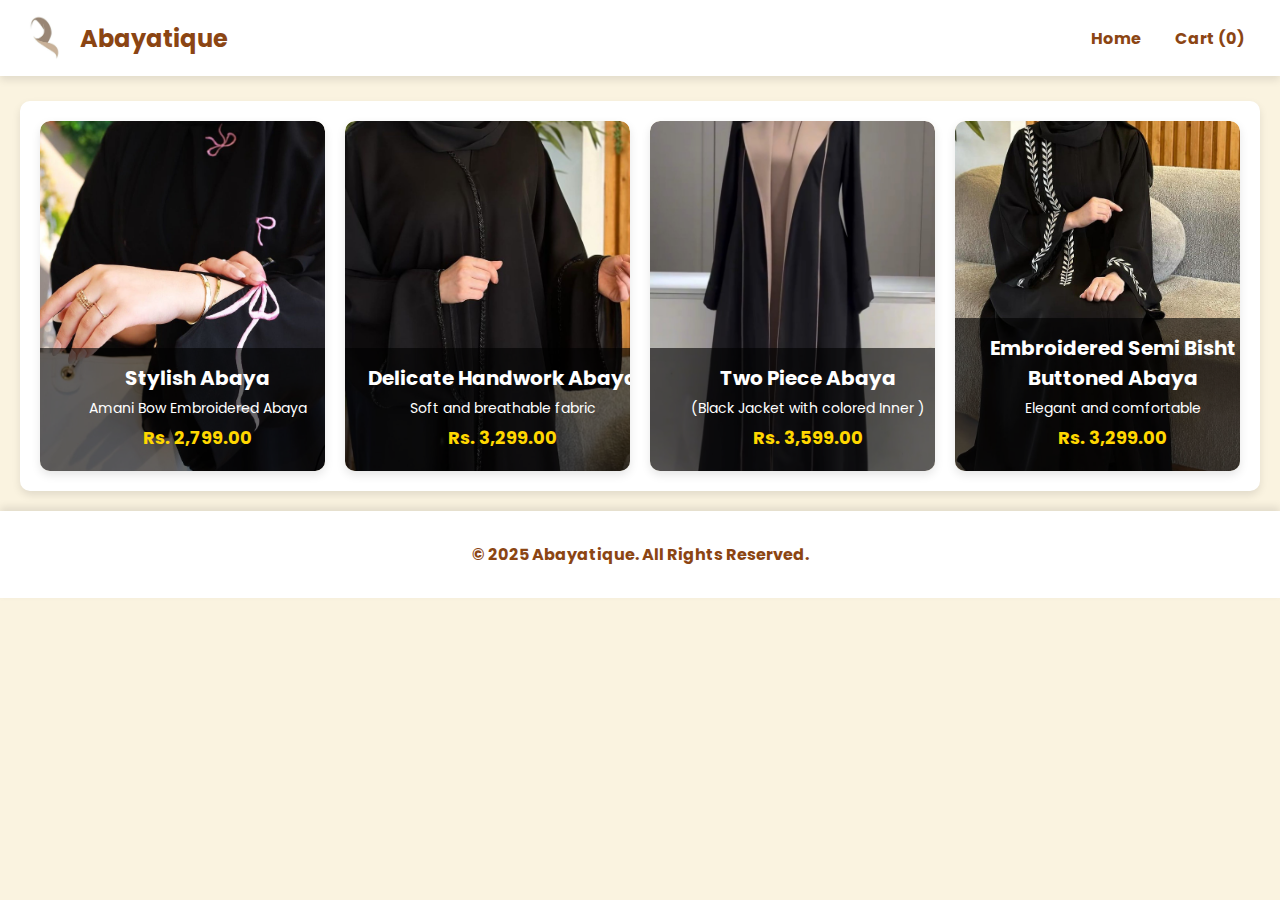
==== index.html @ a1c6fb62 "Update and rename Index.html to index.html" ====
<!DOCTYPE html>
<html lang="en">
<head>
    <meta charset="UTF-8">
    <meta name="viewport" content="width=device-width, initial-scale=1.0">
    <title>Abayatique - Online Clothing Store</title>
    <link href="https://fonts.googleapis.com/css2?family=Poppins:wght@300;400;600&display=swap" rel="stylesheet">
    <style>
        /* General Styles */
        body {
            font-family: 'Poppins', sans-serif;
            margin: 0;
            padding: 0;
            background-color: #FAF3E0; /* Soft cream background */
            color: #333;
        }

        /* Header */
        header {
            background-color: #fff;
            color: #8B4513;
            padding: 15px 20px;
            display: flex;
            align-items: center;
            justify-content: space-between;
            box-shadow: 0 4px 8px rgba(0, 0, 0, 0.1);
        }

        /* Logo */
        .logo-container {
            display: flex;
            align-items: center;
        }

        .logo {
            width: 50px; /* Adjust logo size */
            height: auto;
            margin-right: 10px;
        }

        .site-name {
            font-size: 24px;
            font-weight: bold;
            color: #8B4513;
        }

        /* Navbar */
        nav a {
            color: #8B4513;
            text-decoration: none;
            margin: 0 15px;
            font-weight: bold;
        }

        nav a:hover {
            text-decoration: underline;
        }

        /* Product Grid */
        .container {
            display: grid;
            grid-template-columns: repeat(auto-fit, minmax(250px, 1fr));
            gap: 20px;
            padding: 20px;
            max-width: 1200px;
            margin: auto;
            background: #fff;
            border-radius: 10px;
            box-shadow: 0 4px 8px rgba(0, 0, 0, 0.1);
        }

        /* Product Card */
        .product-card {
            position: relative;
            width: 100%;
            height: 350px;
            overflow: hidden;
            border-radius: 10px;
            box-shadow: 0 4px 10px rgba(0, 0, 0, 0.1);
            transition: transform 0.3s ease-in-out;
            background: #FFF8E1; /* Light cream for elegance */
        }

        .product-card:hover {
            transform: scale(1.05);
        }

        /* Clickable Card */
        .product-card a {
            display: block;
            width: 100%;
            height: 100%;
            text-decoration: none;
            color: inherit;
            position: relative;
        }

        /* Product Image */
        .product-card img {
            width: 100%;
            height: 100%;
            object-fit: cover;
            border-radius: 10px;
        }

        /* Product Info Overlay */
        .product-info {
            position: absolute;
            bottom: 0;
            left: 0;
            width: 100%;
            padding: 15px;
            background: rgba(0, 0, 0, 0.6);
            color: white;
            text-align: center;
            font-size: 16px;
        }

        .product-info h2 {
            margin: 0;
            font-size: 20px;
        }

        .product-info p {
            margin: 5px 0;
            font-size: 14px;
        }

        .product-info .price {
            font-size: 18px;
            font-weight: bold;
            color: #FFD700;
        }

        /* Footer */
        footer {
            text-align: center;
            padding: 15px;
            background: #fff;
            color: #8B4513;
            margin-top: 20px;
            font-weight: bold;
            box-shadow: 0 -4px 8px rgba(0, 0, 0, 0.1);
        }
    </style>
</head>
<body>
    <!-- Header -->
    <header>
        <div class="logo-container">
            <img src="logo.png" alt="Abayatique Logo" class="logo">
            <span class="site-name">Abayatique</span>
        </div>
        <nav>
            <a href="index.html">Home</a>
            <a href="cart.html">Cart (<span id="cart-count">0</span>)</a>
        </nav>
    </header>

    <br>
    <!-- Product Grid -->
    <div class="container">
        <!-- Product 1 -->
        <div class="product-card">
            <a href="product1.html">
                <img src="1.png" alt="Product 1">
                <div class="product-info">
                    <h2>Stylish Abaya</h2>
                    <p>Amani Bow Embroidered Abaya</p>
                    <p class="price">Rs. 2,799.00</p>
                </div>
            </a>
        </div>

        <!-- Product 2 -->
        <div class="product-card">
            <a href="product2.html">
                <img src="2.png" alt="Product 2">
                <div class="product-info">
                    <h2>Delicate Handwork Abaya</h2>
                    <p>Soft and breathable fabric</p>
                    <p class="price">Rs. 3,299.00</p>
                </div>
            </a>
        </div>

        <!-- Product 3 -->
        <div class="product-card">
            <a href="product3.html">
                <img src="3.png" alt="Product 3">
                <div class="product-info">
                    <h2>Two Piece Abaya</h2>
                    <p>(Black  Jacket with colored Inner )</p>
                    <p class="price">Rs. 3,599.00</p>
                </div>
            </a>
        </div>

        <!-- Product 4 -->
        <div class="product-card">
            <a href="product4.html">
                <img src="4.png" alt="Product 4">
                <div class="product-info">
                    <h2>Embroidered Semi Bisht Buttoned Abaya</h2>
                    <p>Elegant and comfortable</p>
                    <p class="price">Rs. 3,299.00</p>
                </div>
            </a>
        </div>
    </div>

    <!-- Footer -->
    <footer>
        <p>&copy; 2025 Abayatique. All Rights Reserved.</p>
    </footer>

    <script src="script.js"></script>
</body>
</html>
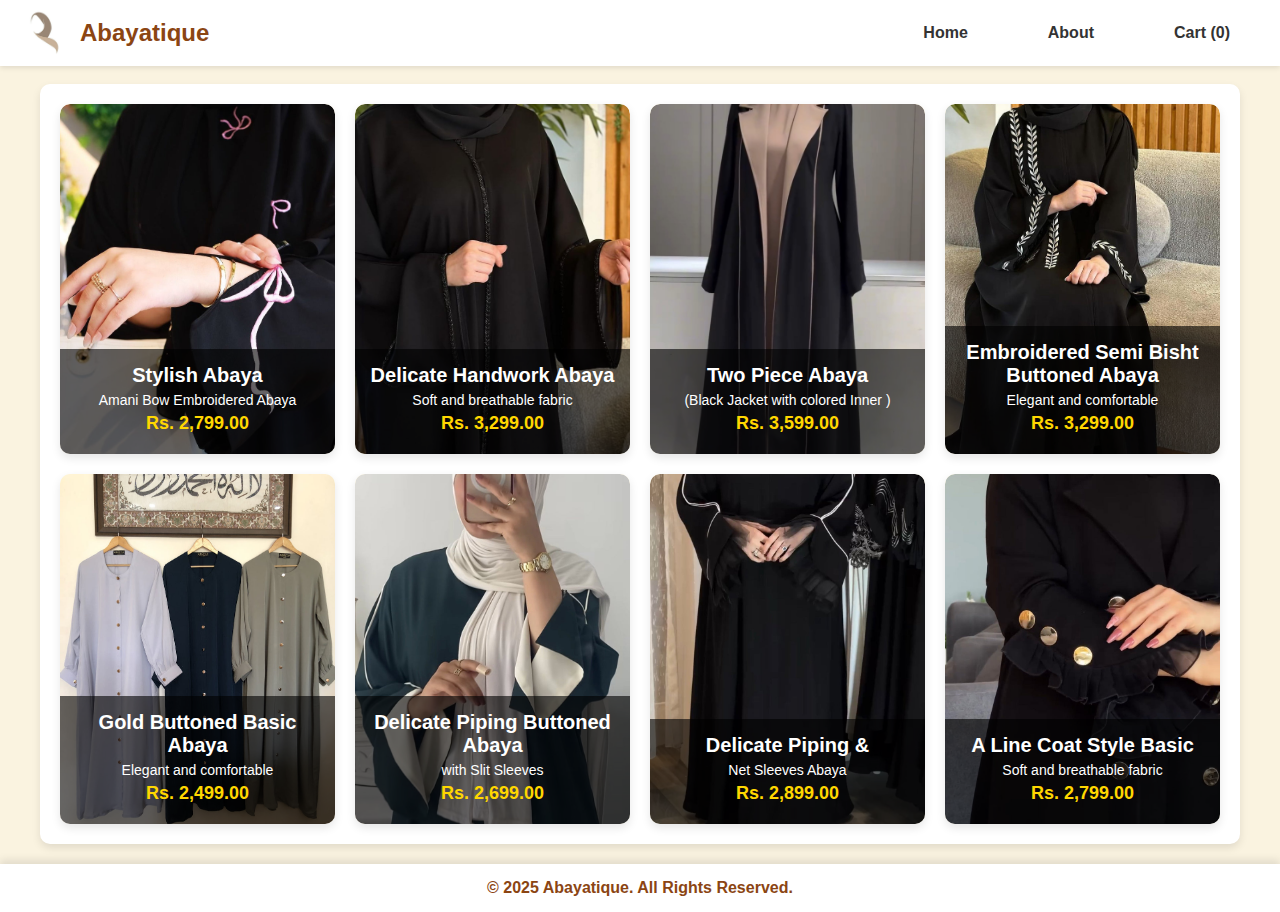
==== commit fc991711: "Add files via upload" ====
--- a/index.html
+++ b/index.html
@@ -142,6 +142,91 @@
             font-weight: bold;
             box-shadow: 0 -4px 8px rgba(0, 0, 0, 0.1);
         }
+        /* Reset Default Styles */
+* {
+    margin: 0;
+    padding: 0;
+    box-sizing: border-box;
+}
+
+body {
+    font-family: Arial, sans-serif;
+}
+
+/* Header Styles */
+header {
+    display: flex;
+    justify-content: space-between;
+    align-items: center;
+    padding: 10px 20px;
+    background-color: #fff;
+    box-shadow: 0 2px 5px rgba(0, 0, 0, 0.1);
+    position: relative;
+    z-index: 1000;
+}
+
+/* Logo */
+.logo {
+    font-size: 1.5rem;
+    font-weight: bold;
+    text-transform: uppercase;
+}
+
+/* Navigation Styles */
+nav {
+    display: flex;
+    gap: 20px;
+}
+
+nav a {
+    text-decoration: none;
+    color: #333;
+    font-size: 1rem;
+    padding: 10px 15px;
+    transition: 0.3s;
+}
+
+nav a:hover {
+    background-color: #f4f4f4;
+    border-radius: 5px;
+}
+
+/* Mobile Navigation - Hidden by Default */
+.menu-toggle {
+    display: none;
+    font-size: 1.8rem;
+    cursor: pointer;
+}
+
+/* Responsive Design */
+@media (max-width: 768px) {
+    .menu-toggle {
+        display: block;
+    }
+
+    nav {
+        display: none;
+        flex-direction: column;
+        position: absolute;
+        top: 60px;
+        right: 0;
+        width: 100%;
+        background: white;
+        text-align: center;
+        box-shadow: 0 4px 6px rgba(0, 0, 0, 0.1);
+    }
+
+    nav a {
+        display: block;
+        padding: 15px;
+    }
+
+    /* Show menu when active */
+    nav.show {
+        display: flex;
+    }
+}
+
     </style>
 </head>
 <body>
@@ -151,11 +236,15 @@
             <img src="logo.png" alt="Abayatique Logo" class="logo">
             <span class="site-name">Abayatique</span>
         </div>
+        <div class="menu-toggle">☰</div>
         <nav>
-            <a href="index.html">Home</a>
+            <a href="/">Home</a>
+            <a href="about.html">About</a>
             <a href="cart.html">Cart (<span id="cart-count">0</span>)</a>
         </nav>
     </header>
+
+    
 
     <br>
     <!-- Product Grid -->
@@ -207,13 +296,63 @@
                 </div>
             </a>
         </div>
+         <!-- Product 5 -->
+         <div class="product-card">
+            <a href="product5.html">
+                <img src="5.png" alt="Product 5">
+                <div class="product-info">
+                    <h2>Gold Buttoned Basic Abaya</h2>
+                    <p>Elegant and comfortable</p>
+                    <p class="price">Rs. 2,499.00</p>
+                </div>
+            </a>
+        </div>
+         <!-- Product 6 -->
+         <div class="product-card">
+            <a href="product6.html">
+                <img src="6.png" alt="Product 6">
+                <div class="product-info">
+                    <h2>Delicate Piping Buttoned Abaya</h2>
+                    <p>with Slit Sleeves</p>
+                    <p class="price">Rs. 2,699.00</p>
+                </div>
+            </a>
+        </div>
+         <!-- Product 7 -->
+         <div class="product-card">
+            <a href="product7.html">
+                <img src="7.png" alt="Product 7">
+                <div class="product-info">
+                    <h2>Delicate Piping &</h2>
+                    <p>Net Sleeves Abaya</p>
+                    <p class="price">Rs. 2,899.00</p>
+                </div>
+            </a>
+        </div>
+         <!-- Product 8 -->
+         <div class="product-card">
+            <a href="product8.html">
+                <img src="8.png" alt="Product 8">
+                <div class="product-info">
+                    <h2>A Line Coat Style Basic</h2>
+                    <p>Soft and breathable fabric</p>
+                    <p class="price">Rs. 2,799.00</p>
+                </div>
+            </a>
+        </div>
     </div>
 
     <!-- Footer -->
     <footer>
         <p>&copy; 2025 Abayatique. All Rights Reserved.</p>
     </footer>
-
+<script>
+    document.querySelector('.menu-toggle').addEventListener('click', function() {
+    document.querySelector('nav').classList.toggle('show');
+});
+
+
+</script>
     <script src="script.js"></script>
 </body>
 </html>
